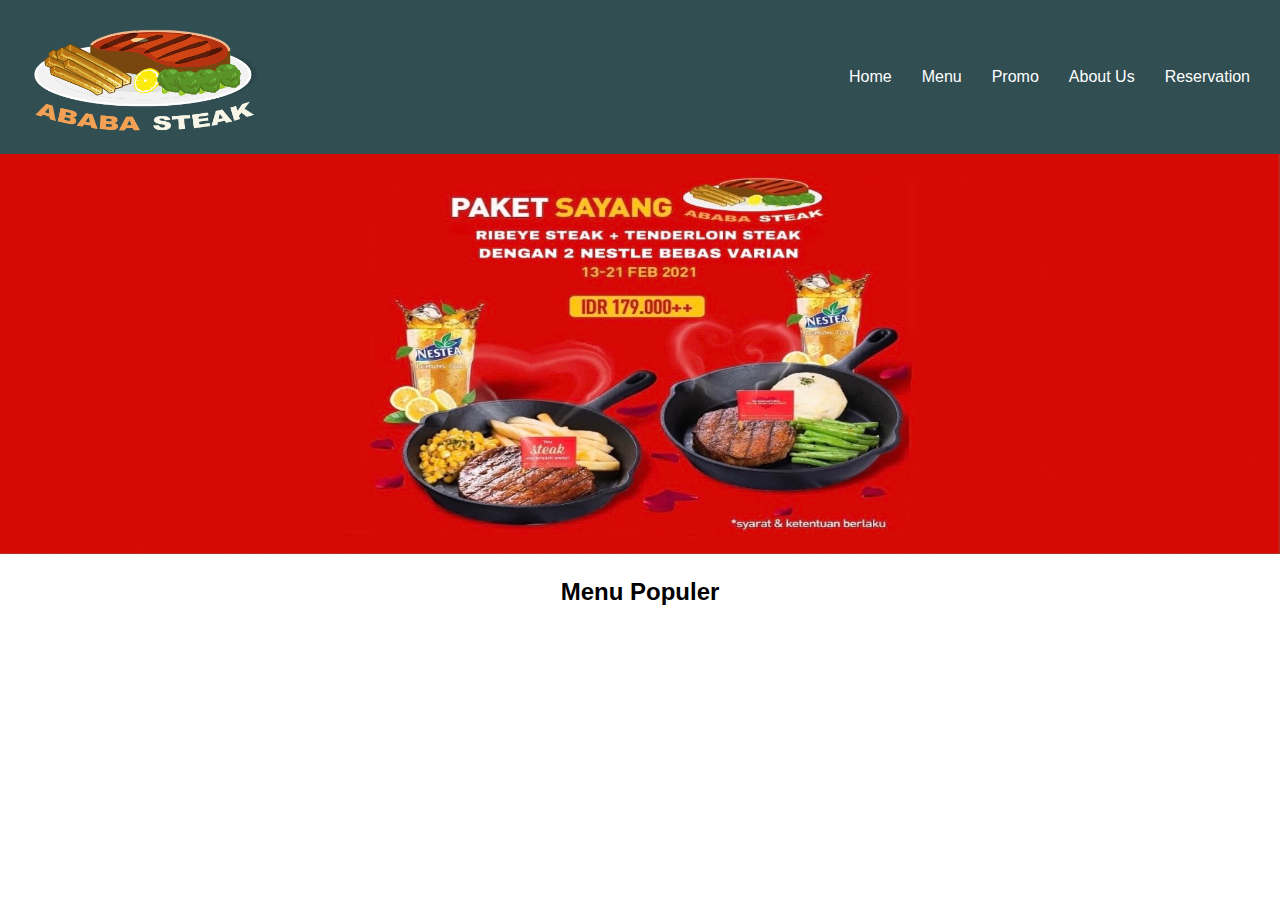
==== index.html @ cd200e28 "tambahan di index" ====
<!DOCTYPE html>
<html lang="en">
<head>
    <meta charset="UTF-8">
    <meta http-equiv="X-UA-Compatible" content="IE=edge">
    <meta name="viewport" content="width=device-width, initial-scale=1.0">
    <title>Home Page</title>
    
    <link rel="stylesheet" href="CSS/index_style.css">
</head>
<body>
    
    <nav class="navbar">

        <div class="logo">
            <img src="images/logo.png" alt="">
        </div>

        <div class="toggle-button">
            <img src="images/menu.png" alt="">

            <span>Menu</span>
        </div>

        <div class="navbar-links">
            <ul>
                <li><a href="#">Home</a></li>
                <li><a href="#">Menu</a></li>
                <li><a href="#">Promo</a></li>
                <li><a href="#">About Us</a></li>
                <li><a href="#">Reservation</a></li>
            </ul>
        </div>
    </nav>  

    <main>
        
        <div class="image-slider">

            <img src="images/slider1.jpg" alt="">
        </div>

        <div class="popular-menu">

            <h2>Menu Populer</h2>
        </div>

    </main>

    <footer>

    </footer>

    <script src="JS/index_script.js"></script>
</body>
</html>
---- CSS/index_style.css ----
* {

    box-sizing: border-box;
    font-family: 'Roboto', sans-serif;
}

body {

    margin: 0;
    padding: 0;
}

.navbar {

    display: flex;
    flex-direction: column;
    align-items: center;
    background-color: #314E52;
}

.navbar .logo img {

    width: 250px;
    height: 150px;
}

.toggle-button {    
    padding: 10px;
    margin-bottom: 15px;
    display: flex;
    flex-direction: row;
    color: white;
    /* background: red; */
    /* align-items: center; */
}

.toggle-button img {

    width: 30px;
    height: 30px;
    margin-right: 10px;
}

.navbar-links {

    position: absolute;
    top: 220px;
    width: 100%;
    display: none;
    background-color: #F7F6E7;
}

.navbar-links.active {

    display: flex;
}

.navbar-links ul {

    width: 100%;
    /* background: lightblue; */
    margin: 0;
    padding: 0;
    display: flex;
    flex-direction: column;
    list-style: none;
}

.navbar-links li {

    /* background: lightgreen; */
    padding: 15px;
}

.navbar-links li:hover {

    background-color: #F2A154;
}

.navbar-links li a {

    text-decoration: none;
    color: black;
}

.image-slider img {

    width: 100%;
}

.popular-menu h2 {

    text-align: center;
}

@media (min-width: 992px) {

    .navbar {

        flex-direction: row;
        justify-content: space-between;
        padding: 0 15px;
    }

    .toggle-button {

        display: none;
    }

    .navbar-links {

        position: relative;
        top: 0;
        display: flex;
        width: fit-content;
        background-color: #314E52;

    }

    .navbar-links ul {

        flex-direction: row;
    }

    .navbar-links li a {

        color: white;
    }

    .image-slider img {

        height: 400px;
    }
}
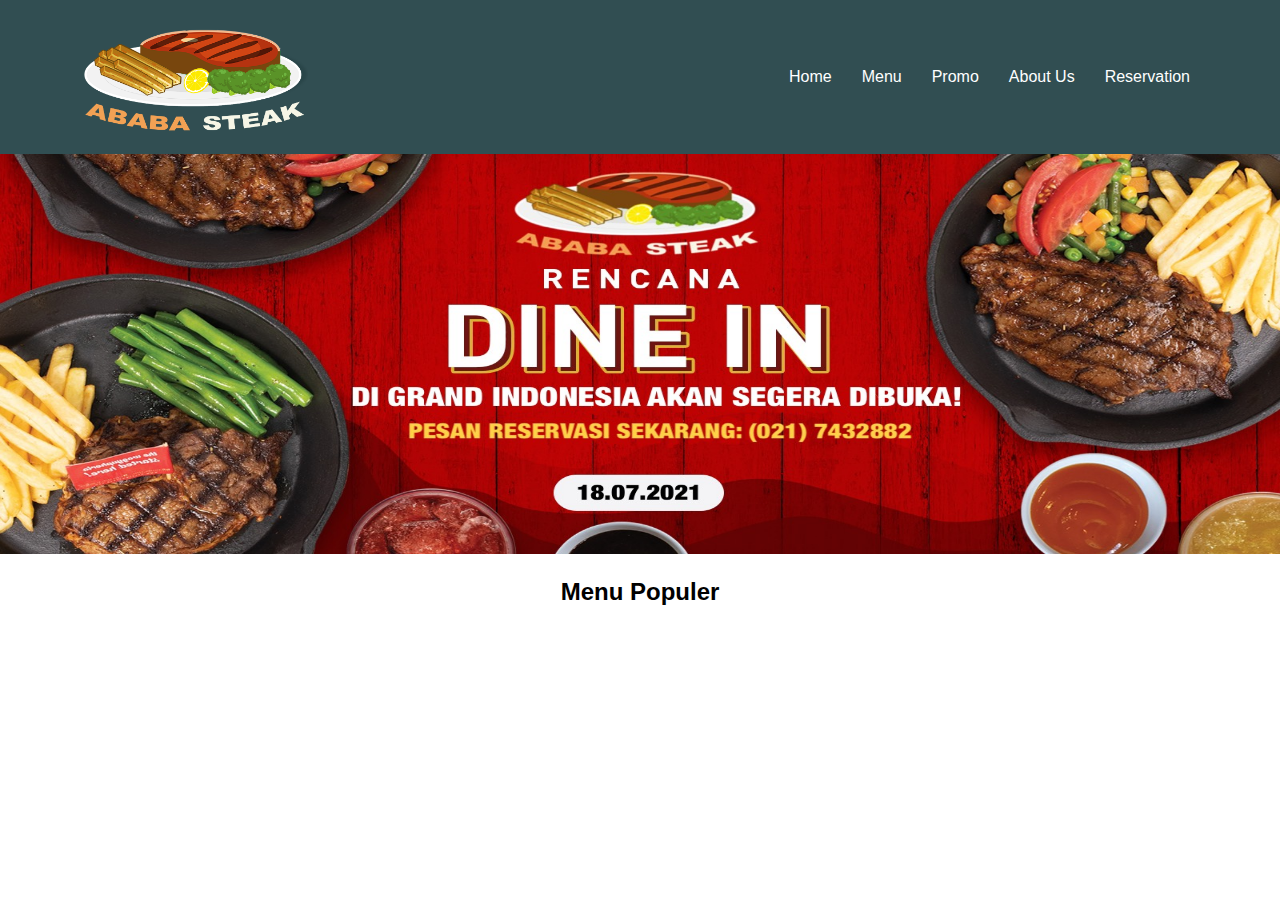
==== commit c7725259: "add file logo photoshop" ====
--- a/index.html
+++ b/index.html
@@ -37,7 +37,7 @@
         
         <div class="image-slider">
 
-            <img src="images/slider1.jpg" alt="">
+            <img src="images/slider2.jpg" alt="">
         </div>
 
         <div class="popular-menu">
--- a/CSS/index_style.css
+++ b/CSS/index_style.css
@@ -45,6 +45,7 @@
 
     position: absolute;
     top: 220px;
+    left: 0;
     width: 100%;
     display: none;
     background-color: #F7F6E7;
@@ -91,6 +92,7 @@
 .popular-menu h2 {
 
     text-align: center;
+    font-size: 24px
 }
 
 @media (min-width: 992px) {
@@ -100,6 +102,11 @@
         flex-direction: row;
         justify-content: space-between;
         padding: 0 15px;
+    }
+
+    .navbar .logo img {
+
+        margin-left: 50px;
     }
 
     .toggle-button {
@@ -114,7 +121,7 @@
         display: flex;
         width: fit-content;
         background-color: #314E52;
-
+        margin-right: 60px;
     }
 
     .navbar-links ul {
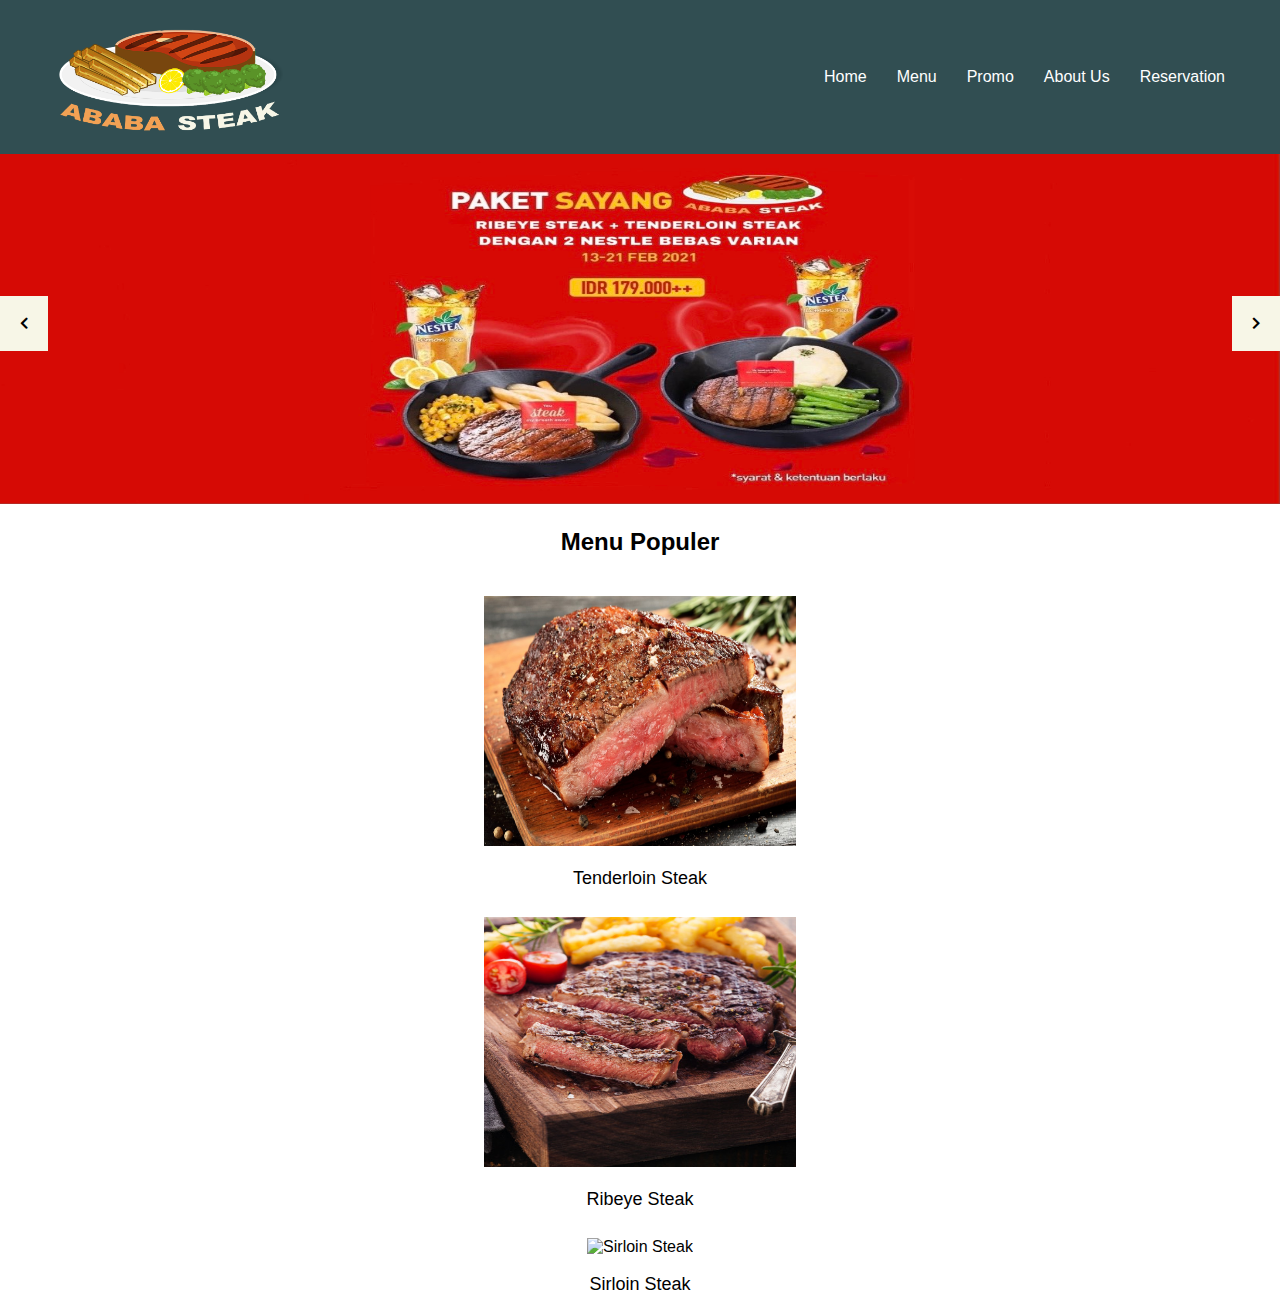
==== commit de95d103: "tambahan image slider" ====
--- a/index.html
+++ b/index.html
@@ -6,6 +6,7 @@
     <meta name="viewport" content="width=device-width, initial-scale=1.0">
     <title>Home Page</title>
     
+    <link rel="stylesheet" href="https://cdnjs.cloudflare.com/ajax/libs/font-awesome/5.15.3/css/all.min.css">
     <link rel="stylesheet" href="CSS/index_style.css">
 </head>
 <body>
@@ -35,22 +36,50 @@
 
     <main>
         
-        <div class="image-slider">
+        <section class="image-slider">
+            
+            <figure>
+                <img src="images/slider1.jpg" alt="">
+                <img src="images/slider2.jpg" alt="">
+                <img src="images/slider3.jpg" alt="">
+            </figure>
+            
+            <button class="btn-prev"><i class="fas fa-chevron-left"></i></button>
+            <button class="btn-next"><i class="fas fa-chevron-right"></i></button>
+        </section>
 
-            <img src="images/slider2.jpg" alt="">
-        </div>
-
-        <div class="popular-menu">
+        <section class="popular-menu">
 
             <h2>Menu Populer</h2>
-        </div>
+
+            <div class="menu-list">
+
+                <div class="menu">
+                    <img src="images/tenderloin.png" alt="Tenderloin Steak">
+                    <p>Tenderloin Steak</p>
+                </div>
+    
+                <div class="menu">
+                    <img src="images/ribeye.png" alt="Ribeye Steak">
+                    <p>Ribeye Steak</p>
+                </div>
+    
+                <div class="menu">
+                    <img src="images/sirloin.png" alt="Sirloin Steak">
+                    <p>Sirloin Steak</p>
+                </div>
+
+            </div>
+            
+        </section>
 
     </main>
 
     <footer>
-
+        
     </footer>
 
+    <script src="https://code.jquery.com/jquery-3.6.0.min.js" integrity="sha256-/xUj+3OJU5yExlq6GSYGSHk7tPXikynS7ogEvDej/m4=" crossorigin="anonymous"></script>
     <script src="JS/index_script.js"></script>
 </body>
 </html>--- a/CSS/index_style.css
+++ b/CSS/index_style.css
@@ -9,6 +9,8 @@
     margin: 0;
     padding: 0;
 }
+
+/* Navbar Styles */
 
 .navbar {
 
@@ -30,8 +32,6 @@
     display: flex;
     flex-direction: row;
     color: white;
-    /* background: red; */
-    /* align-items: center; */
 }
 
 .toggle-button img {
@@ -54,6 +54,7 @@
 .navbar-links.active {
 
     display: flex;
+    z-index: 100;
 }
 
 .navbar-links ul {
@@ -84,18 +85,106 @@
     color: black;
 }
 
+/* Image Slider Styles */
+
+.image-slider {
+
+    position: relative;
+    height: fit-content;
+    overflow: hidden;
+}
+
+.image-slider figure {
+
+    margin: 0;
+    position: relative;
+    width: 500%;
+    height: fit-content;
+    left: 0;
+    transition: 1s ease-in-out;
+}
+
 .image-slider img {
 
-    width: 100%;
+    width: 20%;
+    height: 150px;
+}
+
+.btn-prev, .btn-next {
+
+    background-color: #F7F6E7;
+    position: absolute;
+    top: 30%;
+    padding: 20px;
+    border: none;
+}
+
+.btn-prev {
+
+    left: 0;
+}
+
+.btn-next {
+
+    right: 0;
+}
+
+.popular-menu {
+
+    text-align: center;
+    margin-left: 28px;
+    margin-right: 28px;
 }
 
 .popular-menu h2 {
-
-    text-align: center;
+    
     font-size: 24px
 }
 
-@media (min-width: 992px) {
+.menu-list {
+
+    display: grid;
+
+    /* mobile 1 column grid */
+    grid-template-columns: auto;
+    margin-top: 40px;
+}
+
+.menu {
+
+    margin-bottom: 10px;
+}
+
+.menu:last-child {
+
+    margin-bottom: 0;
+}
+
+.menu img {
+
+    width: 312px;
+    height: 250px;
+}
+
+.menu p {
+
+    font-size: 18px;
+}
+
+@media (min-width: 500px) {
+
+    .image-slider img {
+
+        height: 250px;
+    }
+
+    .btn-prev, .btn-next {
+
+        top: 35%;
+    }
+}
+
+@media (min-width: 800px) {
 
     .navbar {
 
@@ -106,7 +195,7 @@
 
     .navbar .logo img {
 
-        margin-left: 50px;
+        margin-left: 25px;
     }
 
     .toggle-button {
@@ -121,7 +210,7 @@
         display: flex;
         width: fit-content;
         background-color: #314E52;
-        margin-right: 60px;
+        margin-right: 25px;
     }
 
     .navbar-links ul {
@@ -136,6 +225,11 @@
 
     .image-slider img {
 
-        height: 400px;
-    }
-}+        height: 350px;
+    }
+
+    .btn-prev, .btn-next {
+
+        top: 40%;
+    }
+}
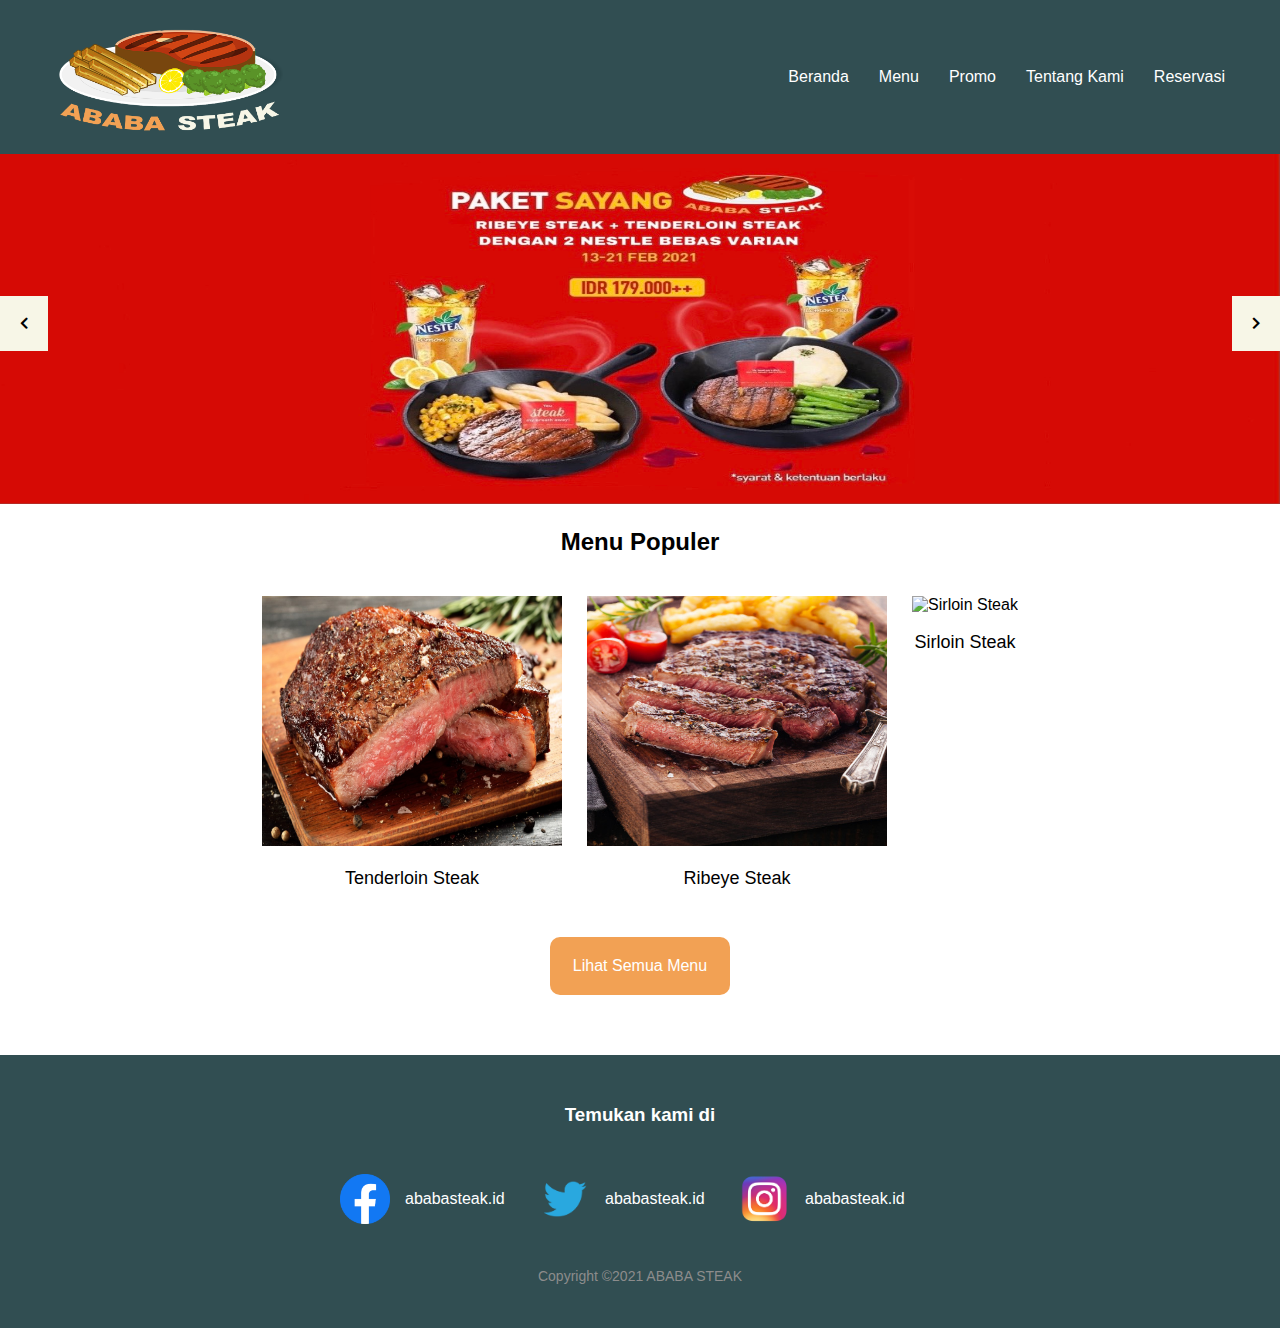
==== commit 7911d2f9: "tambahan index html" ====
--- a/index.html
+++ b/index.html
@@ -25,11 +25,11 @@
 
         <div class="navbar-links">
             <ul>
-                <li><a href="#">Home</a></li>
-                <li><a href="#">Menu</a></li>
+                <li><a href="index.html">Beranda</a></li>
+                <li><a href="menu.html">Menu</a></li>
                 <li><a href="#">Promo</a></li>
-                <li><a href="#">About Us</a></li>
-                <li><a href="#">Reservation</a></li>
+                <li><a href="#">Tentang Kami</a></li>
+                <li><a href="reservation.html">Reservasi</a></li>
             </ul>
         </div>
     </nav>  
@@ -70,6 +70,11 @@
                 </div>
 
             </div>
+
+            <div id="btnViewMenu">
+                <a href="menu.html">Lihat Semua Menu</a>
+            </div>
+            
             
         </section>
 
@@ -77,6 +82,33 @@
 
     <footer>
         
+        <section class="contact">
+            <h3>Temukan kami di</h3>
+
+            <div id="social-media-list">
+    
+                <div id="social-media">
+                    <img src="images/facebook.png" alt="Facebook">
+                    <p><a href="https://www.facebook.com">ababasteak.id</a></p>
+                </div>
+    
+                <div id="social-media">
+                    <img src="images/twitter.png" alt="Twitter">
+                    <p><a href="https://www.twitter.com">ababasteak.id</a></p>
+                </div>
+    
+                <div id="social-media">
+                    <img src="images/instagram.png" alt="Instagram">
+                    <p><a href="https://www.instagram.com">ababasteak.id</a></p>
+                </div>
+            </div>
+        </section>
+
+        <section id="copyright">
+            <p>Copyright ©2021 ABABA STEAK</p>
+        </section>
+        
+
     </footer>
 
     <script src="https://code.jquery.com/jquery-3.6.0.min.js" integrity="sha256-/xUj+3OJU5yExlq6GSYGSHk7tPXikynS7ogEvDej/m4=" crossorigin="anonymous"></script>
--- a/CSS/index_style.css
+++ b/CSS/index_style.css
@@ -129,11 +129,18 @@
     right: 0;
 }
 
+/* Popular Menu Styles */
+
 .popular-menu {
 
-    text-align: center;
     margin-left: 28px;
     margin-right: 28px;
+    color: #000;
+    text-align: center;
+
+    display: flex;
+    flex-direction: column;
+    align-items: center;
 }
 
 .popular-menu h2 {
@@ -141,18 +148,26 @@
     font-size: 24px
 }
 
-.menu-list {
-
-    display: grid;
-
-    /* mobile 1 column grid */
-    grid-template-columns: auto;
-    margin-top: 40px;
+.popular-menu #btnViewMenu {
+
+    background-color: #F2A154;
+    padding: 20px 10px;
+    border: none;
+    border-radius: 10px;
+    width: 180px;
+    margin-top: 20px;
+}
+
+.popular-menu #btnViewMenu a {
+
+    text-decoration: none;
+    color: white;
 }
 
 .menu {
 
     margin-bottom: 10px;
+    /* background-color: red; */
 }
 
 .menu:last-child {
@@ -171,7 +186,64 @@
     font-size: 18px;
 }
 
-@media (min-width: 500px) {
+/* Footer Styles */
+
+footer {
+
+    margin-top: 60px;
+    background: #314E52;
+    text-align: center;
+    padding: 30px;
+    color: #fff;
+    /* font-size: 18px; */
+}
+
+footer .contact {
+
+    display: flex;
+    flex-direction: column;
+    align-items: center;
+}
+
+footer #copyright {
+
+    font-size: 14px;
+    color: #8C8C8C;
+}
+
+#social-media-list {
+
+    margin-top: 30px;
+}
+
+#social-media {
+
+    width: 200px;
+    display: flex;
+    margin-bottom: 30px;
+}
+
+#social-media img {
+
+    width: 50px;
+    height: 50px;
+    margin-right: 30px;
+}
+
+#social-media a {
+
+    color: white;
+    text-decoration: none;
+}
+
+#social-media a:hover {
+    /* Style ketika link social media di hover */
+    text-decoration: underline;
+}
+
+/* Media query untuk tambahan style */
+
+@media only screen and (min-width: 500px) {
 
     .image-slider img {
 
@@ -184,7 +256,9 @@
     }
 }
 
-@media (min-width: 800px) {
+/* Media query untuk PC */
+
+@media only screen and (min-width: 800px) {
 
     .navbar {
 
@@ -232,4 +306,81 @@
 
         top: 40%;
     }
-}
+
+    .menu-list {
+
+        display: flex;
+        margin-top: 20px;
+    }
+
+    .menu {
+
+        height: fit-content;
+    }
+
+    .menu img {
+
+        width: 220px;
+        height: 200px;
+    }
+
+    /* ubah style div menu tengah */
+    .menu:nth-child(2) {
+
+        margin-left: 25px;
+        margin-right: 25px;
+    }
+
+    footer {
+
+        flex-direction: row;
+        justify-content: center;
+    }
+
+    #social-media-list {
+
+        display: flex;
+    }
+
+    footer #copyright {
+
+        flex-direction: column;
+    }
+
+    #social-media img {
+
+        width: 50px;
+        height: 50px;
+        margin-right: 15px;
+    }
+}
+
+@media only screen and (min-width: 900px) {
+
+    .menu img {
+
+        width: 250px;
+        height: 200px;
+    }
+}
+
+@media only screen and (min-width: 1000px) {
+
+    .popular-menu {
+
+        margin-left: 10px;
+        margin-right: 10px;
+    }
+
+    .menu:nth-child(2) {
+
+        margin-left: 25px;
+        margin-right: 25px;
+    }
+
+    .menu img {
+
+        width: 300px;
+        height: 250px;
+    }
+}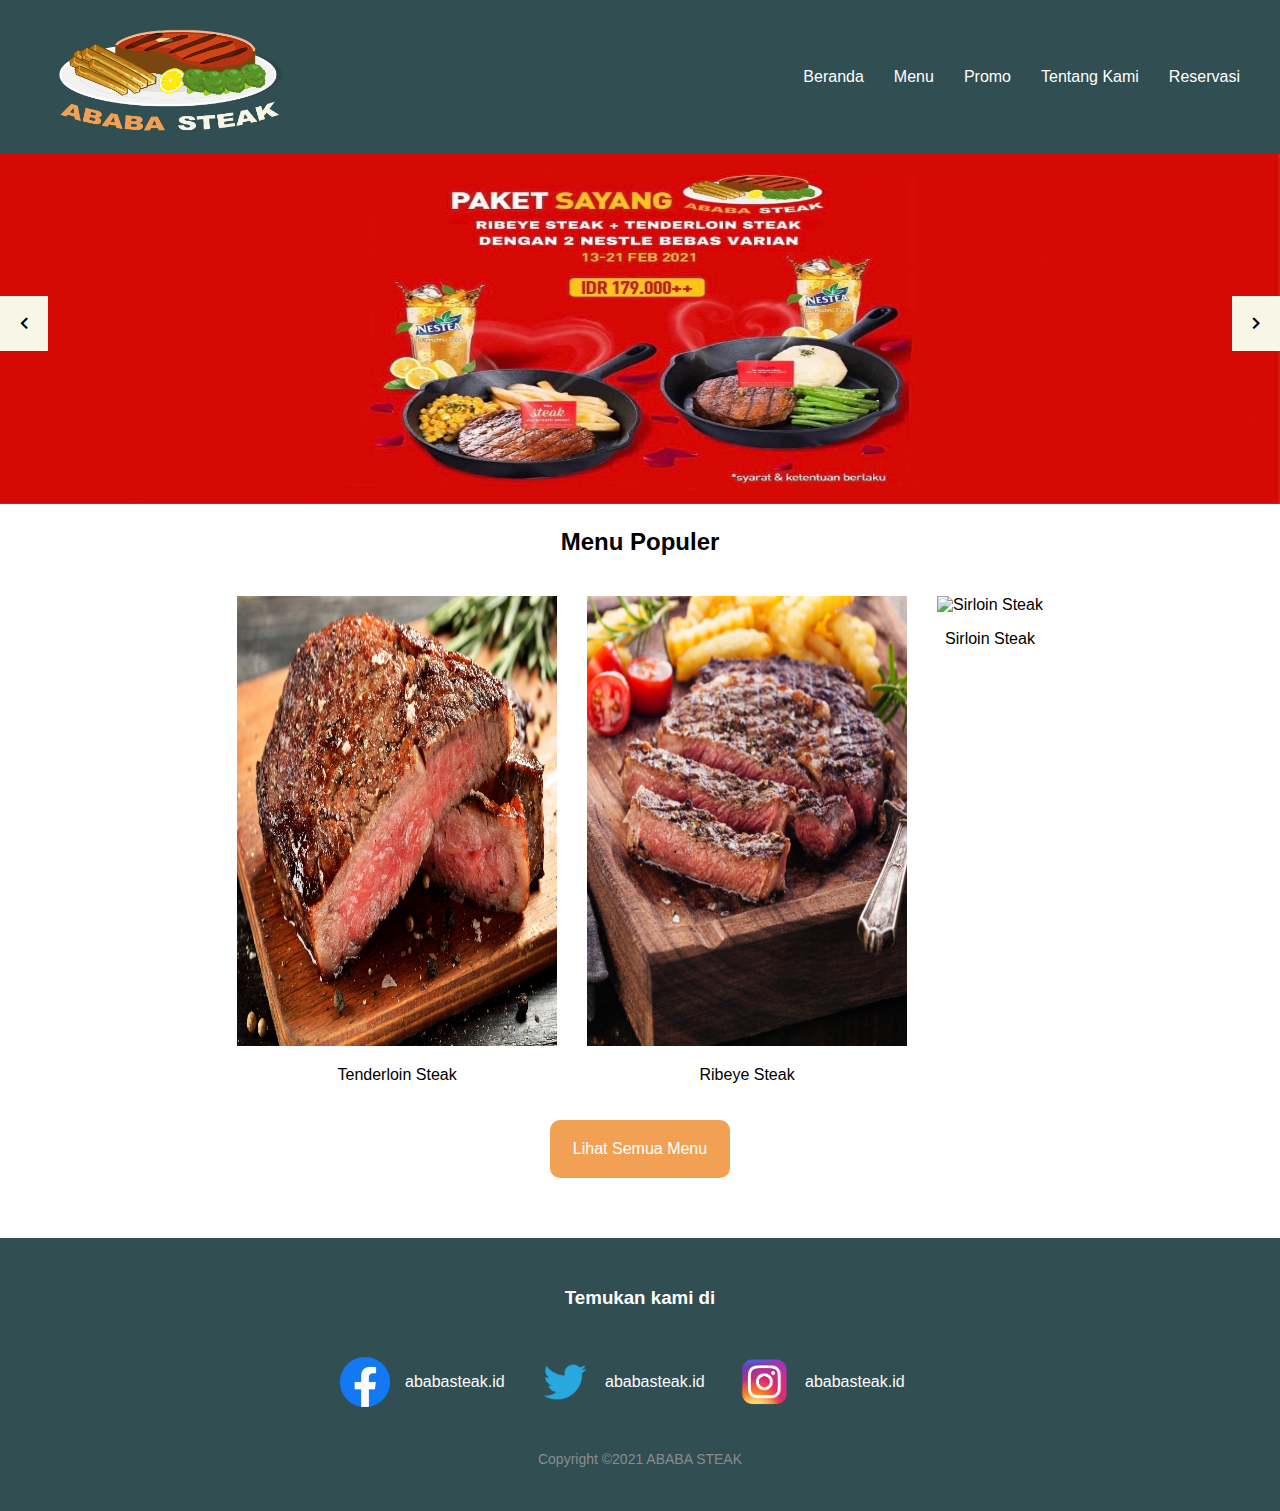
==== commit 7a6b71b8: "tambahan link di navbar setiap page" ====
--- a/index.html
+++ b/index.html
@@ -6,6 +6,7 @@
     <meta name="viewport" content="width=device-width, initial-scale=1.0">
     <title>Home Page</title>
     
+    <link rel="shortcut icon" href="images/logo.png" type="image/x-icon">
     <link rel="stylesheet" href="https://cdnjs.cloudflare.com/ajax/libs/font-awesome/5.15.3/css/all.min.css">
     <link rel="stylesheet" href="CSS/index_style.css">
 </head>
@@ -27,7 +28,7 @@
             <ul>
                 <li><a href="index.html">Beranda</a></li>
                 <li><a href="menu.html">Menu</a></li>
-                <li><a href="#">Promo</a></li>
+                <li><a href="promo.html">Promo</a></li>
                 <li><a href="#">Tentang Kami</a></li>
                 <li><a href="reservation.html">Reservasi</a></li>
             </ul>
--- a/CSS/index_style.css
+++ b/CSS/index_style.css
@@ -60,7 +60,6 @@
 .navbar-links ul {
 
     width: 100%;
-    /* background: lightblue; */
     margin: 0;
     padding: 0;
     display: flex;
@@ -70,7 +69,6 @@
 
 .navbar-links li {
 
-    /* background: lightgreen; */
     padding: 15px;
 }
 
@@ -140,7 +138,7 @@
 
     display: flex;
     flex-direction: column;
-    align-items: center;
+    align-items: center
 }
 
 .popular-menu h2 {
@@ -164,27 +162,17 @@
     color: white;
 }
 
-.menu {
-
-    margin-bottom: 10px;
-    /* background-color: red; */
-}
-
-.menu:last-child {
-
-    margin-bottom: 0;
+.menu-list {
+
+    margin-top: 20px;
 }
 
 .menu img {
 
-    width: 312px;
-    height: 250px;
-}
-
-.menu p {
-
-    font-size: 18px;
-}
+    width: 80vw;
+    height: 40vh;
+}
+
 
 /* Footer Styles */
 
@@ -254,6 +242,20 @@
 
         top: 35%;
     }
+
+    .menu img {
+
+        width: 70vw;
+    }
+}
+
+
+@media only screen and (min-width: 700px) {
+
+    .menu img {
+
+        width: 60vw;
+    }
 }
 
 /* Media query untuk PC */
@@ -284,7 +286,7 @@
         display: flex;
         width: fit-content;
         background-color: #314E52;
-        margin-right: 25px;
+        margin-right: 10px;
     }
 
     .navbar-links ul {
@@ -309,7 +311,7 @@
 
     .menu-list {
 
-        display: flex;
+        /* display: flex; */
         margin-top: 20px;
     }
 
@@ -318,17 +320,16 @@
         height: fit-content;
     }
 
-    .menu img {
-
-        width: 220px;
-        height: 200px;
-    }
-
-    /* ubah style div menu tengah */
     .menu:nth-child(2) {
 
         margin-left: 25px;
         margin-right: 25px;
+    }
+
+    .menu img {
+
+        width: 60vw;
+        height: 50vh;
     }
 
     footer {
@@ -357,6 +358,34 @@
 
 @media only screen and (min-width: 900px) {
 
+    .menu-list {
+        
+        display: flex;
+    }
+
+    .menu img {
+
+        width: 30vw;
+    }
+}
+
+@media only screen and (min-width: 1000px) {
+
+    .menu img {
+
+        width: 25vw;
+    }
+
+    .menu:nth-child(2) {
+
+        margin-left: 30px;
+        margin-right: 30px;
+    }
+}
+
+/* 
+@media only screen and (min-width: 900px) {
+
     .menu img {
 
         width: 250px;
@@ -383,4 +412,4 @@
         width: 300px;
         height: 250px;
     }
-}+} */